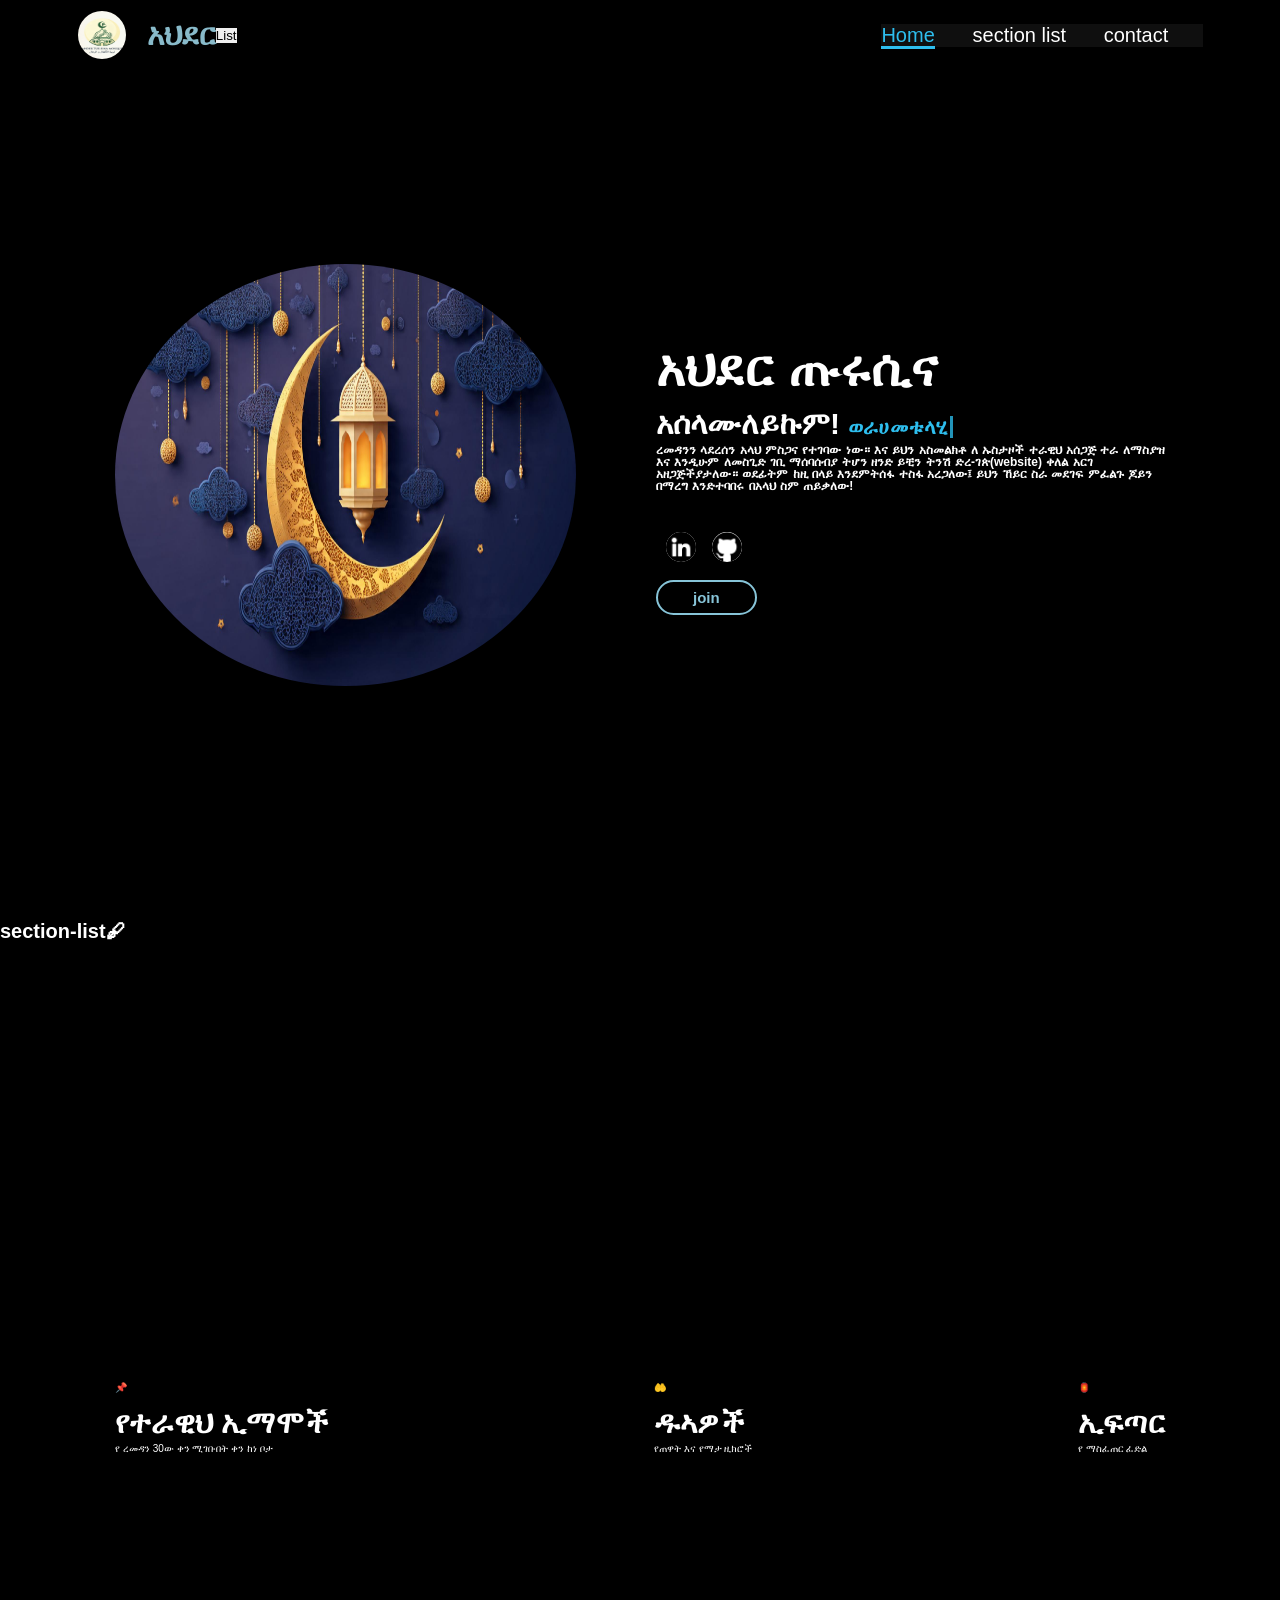
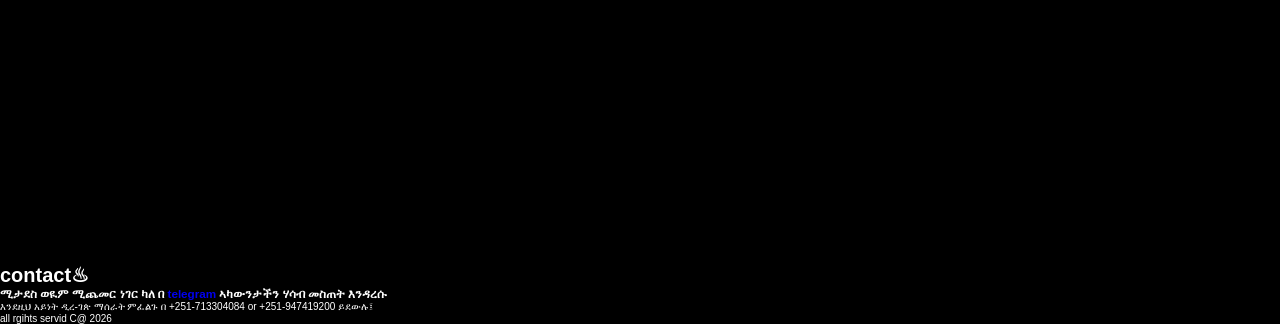
==== index.html @ f985204b "Update index.html" ====
<!DOCTYPE html>
<html lang="en">
<head>
  <meta charset="UTF-8">
  <meta name="viewport" content="width=device-width, initial-scale=1.0">
  <link rel="stylesheet" href="terawih.css">
  <link rel="manifest" href="manifest.json">
  <script type="text/javascript" src="app.js" defer></script>
  <title>አህደር ጡሩሲና መስጂድ</title>
</head>
<body>

   <!---------------------------------header section nav and logo section-------------------------------->

   <header>
    <div class="logo-section">
      <img src="img/1794321873721.jpg" alt="">
      <a href="#" class="logo">አህደር</a>
      <button class="bt" onclick="togglesidebar()">
        List
      </button>
    </div>
    <nav class="show" id="sidebar">
      <a href="#" class="active">Home</a>
      <a href="#section-2">section list</a>
      <a href="#services">contact</a>
   </header>

   <!---------------------------------------------Hero section--------------------------------------->
   <section class="home">
     <img src="img/2026-ramadan-mubarak-night-moon-4k-desktop-wallpaper-311.jpg" alt="">
     <div>
      <h1>አህደር ጡሩሲና</h1>
      <h3 class="head-3">አሰላሙለይኩም! <span></span></h3>
      <p>ረመዳንን ላደረሰን አላህ ምስጋና የተገባው ነው። እና ይህን አስመልክቶ ለ ኡስታዞች ተራዊህ አሰጋጅ ተራ ለማስያዝ እና እንዲሁም ለመስጊድ ገቢ ማሰባሰብያ ትሆን ዘንድ ይቺን ትንሽ ድረ-ገጵ(website) ቀለል አርገ አዘጋጅችያታለው። ወደፊትም ከዚ በላይ እንደምትሰፋ ተስፋ አረጋለው፤ ይህን ኸይር ስራ መደገፍ ምፈልጉ ጆይን በማረግ እንድተባበሩ በአላህ ስም ጠይቃለው!</p>
      <div class="social-icon">
        <a href="#"><img src="img/linkedin.png"></a>
        <a href="#"><img src="img/github-logo.png"></a>
      </div>
      <a class="btn" href="https://t.me/ahdertur" target="_blank" rel="noopener noreferrer">join</a>
    </div>
   </section>
   <h1 class="nav-class">section-list🖋</h1>
   <!-----------------------------------section 2 ------------------------------->
   <section class="card-grid" id="section-2">
      <div class="card-1">
      <div class="card-icon">📌</div>
      <h3>የተራዊህ ኢማሞች</h3>
      <span>የ ረመዳን 30ው ቀን ሚገቡበት ቀን ከነ ቦታ</span>
    </div>
    <div class="card-2">
      <div class="card-icon">🤲</div>
      <h3>ዱኣዎች</h3>
      <span>የጠዋት እና የማታ ዚክሮች</span>
    </div>
    <div class="card-3">
      <div class="card-icon">🏮</div>
      <h3>ኢፍጣር</h3>
      <span>የ ማስፈጠር ፈድል</span>      
    </div>
   </section>
   <h1 class="nav-class" id="services">contact♨</h1>
   <section1 class="contact">
    <h3>ሚታደስ ወዪም ሚጨመር ነገር ካለ በ <a class="telegram" href="https://t.me/ahdertur" target="_blank" rel="noopener noreferrer">telegram</a> ኣካውንታችን ሃሳብ መስጠት እንዳረሱ</h3>
    <div class="contact-div">
      <div class="note">እንደዚህ አይነት ዲረ-ገጵ ማሰራት ምፈልጉ በ +251-713304084 or +251-947419200 ይደውሉ፤</div>
      <div class="footer">all rgihts servid C@ 2026</div>
    </div>
   </section>
<script type="text/javascript">
if('serviceWorker' in navigator){
    navigator.serviceWorker.register('/service-worker.js')
    .then(()=>console.log("Service worker registered"))
    .catch((error)=>console.log("Service worker failed",error));
}
</script>

 </body>  
</html>
</html>
---- terawih.css ----
*{
  margin: 0;
  padding: 0;
  text-decoration: none;
  box-sizing: border-box;
  font-family: sans-serif;
  outline: none;
  border: none;
}
html{
  font-size: 62.5%;
}
body{
  width: 100%;
  height: 100vh;
  height: auto;
  background-color: black;
  color: white;
  overflow-x: hidden;
}

/*----------------header-section------------------*/
header{
  padding: 20px;
  display: flex;
  justify-content: space-between;
  align-items: center;
  padding: 1rem 6%;
  background-color: transparent;
  backdrop-filter: blur(8px);
  position: fixed;
  left: 0;
  top: 0;
  width: 100%;
  z-index: 100;
}
.logo-section{
  display: flex;
  align-items: center;
  justify-content: center;
}
.logo-section img{
  width: 5rem;
  height: 5rem;
  border-radius: 50%;
  margin-right: 2rem;
  transition: 0.5s;
  border: 0.1rem solid rgb(0, 0, 0);
}

.logo-section img:hover{
  transform: scale(1.2);
  box-shadow: 0 0 25px rgb(46, 190, 238);
}

.logo{
  color: rgb(136, 186, 202);
  font-weight: 800;
  font-size: 3rem;
  transition: 0.5s;
}

.logo:hover{
  transform: scale(1.1);
  text-shadow: 0 0 25px rgba(0,0,0,0.3);
}
nav{
  background-color: rgb(15, 15, 15);
}
nav a{
  font-size: 2rem;
  font-weight: 700;
  color: white;
  font-weight: 500;
  margin-right: 3.5rem;
  border-bottom: 0.3rem solid transparent;
  transition: 0.5s;
}
nav a:hover,
nav a.active{
  border-bottom: 0.3rem solid rgb(46, 190, 238);
  color: rgb(46, 190, 238);
}
@media(max-width:995px){
  nav{
    position: absolute;
    top: 100%;
    right: 0;
    width: 50%;
    max-height: 75vh;
    overflow-y: auto;
    border-left: 3px solid rgb(136, 186, 202);
    border-bottom: 3px solid rgb(135, 196, 216);
    backdrop-filter: blur(20px);
    border-bottom-left-radius: 2rem;
  }
  .menu{
    display: flex;
  }
  nav a.active{
    display: block;
    border-bottom: 0.4rem solid rgb(46, 190, 238);
  }
  nav img{
    width: 3rem;
  }
  nav a{
    display: block;
    margin-top: 3rem;
    color: white;
    margin-bottom: 2rem;
    margin-left: 4px;
  }
  nav a:hover{
    padding: 1rem;
    border-bottom-left-radius: 0.8rem;
  }
 .bt{
    position: absolute;
    right: 3rem;
    padding: 0.3rem 1rem;
    border: 2px solid rgb(135, 196, 216);
    background-color: rgb(136, 186, 202);
    color: black;
    border-radius: 3px;
  }

  .bt:active{
    background-color: black;
    color: rgb(136, 186, 202);
  }
  .show{
    display: none;
    }
}
.nav-class{
  font-family: sans-serif;
}
/*---------------------hero section-------------*/
section{
  min-height: 100vh;
  padding: 8rem 0% 5rem;
  display: flex;
  align-items: center;
  justify-content: space-between;
  margin: 1rem 9% 1rem;
  gap: 8rem;
}
section img{
  width: 36vw;
  height: 33vw;
  border-radius: 50%;
  box-shadow: 0 0 25px rgba(46,190,238,);
  border: 0.3rem solid rgb(46, 190, 238,);
  transition: 0.3s;
}
section h1{
  font-size: 5rem;
  font-weight: 800;
  line-height: 5rem;
}
section h1 span{
  color: rgb(46, 190, 238)
}

section h3{
  font-size: 3rem;
  margin-top: 1.3rem;
  margin-bottom: 2px;
}
 
.head-3 span{
  position: relative;
  font-weight: 600;
  font-size: 2rem;
}
.head-3 span::before{
  content: "ወራሀመቱላሂ";
  color: rgb(46, 190, 238);
  animation: words 5s infinite;
}
.head-3 span::after{
  content: "";
  position: absolute;
  width: 3px;
  height: 100%;
  background-color: rgb(34, 148, 185);
  right: -6px;
  top: 0;
  animation: cursor 0.6s infinite;
}
@keyframes cursor{
  0%,50%{
    opacity: 0;
  }
  51%,100%{
    opacity: 1;
  }
}
@keyframes words{
  0%,50%{
    content: "ወራህመቱላሂ";
  }
  51%,100%{
    content: "ወበረካቱሁ";
  }
}
section p{
  font-size: 1.2rem;
  font-weight: 600;
  word-spacing: 1px;
  line-height: 1.2rem;
}
section a img{
  height: 3rem;
  width: 3rem;
  margin-left: 1rem;
  margin-top: 4rem;
  margin-bottom: 2.5rem;
  margin-right: 0.3rem;
  transition: 0.5s;
  background-color: white;
}
section a img:hover{
  transform: scale(1.2) translateY(-3px);
  box-shadow: 0 0 25px rgba(46, 190, 238,10);
}

section .btn{
  font-size: 1.5rem;
  font-weight: bold;
  border-radius: 1.8rem;
  padding: 0.7rem 3.5rem;
  border: 0.2rem solid rgb(135, 196, 216);
  background-color: black;
  color: rgb(135, 196, 216);
}
.btn:hover{
  background-color: rgb(135, 196, 216);
  color: rgb(0, 0, 0);
}
@media(max-width:995px){
  .home{
    display: flex;
    flex-direction: column;
    margin: 5rem 3rem;
    border-bottom: 3px solid rgb(135, 196, 216);
  }
  .logo{
    font-size: 2rem;
  }
  .logo-section img{
    width: 3rem;
    height: 3rem;
  }
  section h1{
    font-size: 3rem;
  }
  section img{
    width: 70vw;
    height: 60vw;
  }
} 
 
@media(min-width:0px) and (max-width:950px){
  section{
    margin: 3rem 2rem;
  }
  section h1{
    font-size: 14px;
    font-size: 2.5rem;
    color: #ffffff;
  }
  section h3{
    font-size: 14px;
    margin-top: 0rem;
    margin-bottom: 0,2rem;
    font-weight: 600;
    font-size: 2rem;
    color: #ffffff;
  }
  section h3 span{
   font-size: 14px;
   font-weight: 400;
  }
   section p{
    font-size: 1.1rem;
    line-height: 1.6;
    font-weight: 500;
    color: #d1d5db;
  }
}
/*-----------------------grid cards------------------*/

@media(min-width:0px) and (max-width:950px){
  .card-grid{
    background-color: black;
    color: white;
    display: grid;
    align-items: center;
    justify-content: center;
    grid-template-columns: 1fr;
    gap: 3rem;
    padding: 1rem;
  }
  
  .card-1{
    display: flex;
    gap: 1rem;
    align-items: center;
    background-image: url(img/terawih.jpg);
    color: white;
    background-size: 35rem;
    border: 0.1rem solid #3a7bd5;
    box-shadow: 0 0 15px rgba(238, 251, 255,0.3);
    border-radius: 1rem;
    overflow: hidden;
    background-blend-mode: overlay;
  }
  .card-icon{
    display: flex;
    align-items: center;
    height: 20vh;
    font-weight: bold;
    font-size: 5rem;
  }
  .card-2{
    align-items: center;
    display: flex;
    gap: 2rem;
    background-image: url(img/1821420553.webp);
    background-size: 45rem;
    background-position: center;
      border: 0.1rem solid #3a7bd5;
    box-shadow: 0 0 15px rgba(238, 251, 255,0.3);
    border-radius: 0.5rem;
    background-blend-mode: overlay;
  }
  .card-3{
    align-items: center;
    display: flex;
    gap: 2.5rem;
    background-image: url(img/pngtree-graceful-feast-savoring-the-elegance-of-ramadan-iftar-image_15622636.jpg);
    background-size: 40rem;
    background-position: center;
      border: 0.1rem solid #3a7bd5;
    box-shadow: 0 0 15px rgba(238, 251, 255,0.3);
    border-radius: 1rem;
  }
  
  .nav-class{
    text-align: center;
    font-weight: 800;
    font-size: 3rem;
  }
  /*--------------contact-----part-----------------------*/
 .contact{
  display: grid;
  align-items: center;
  justify-content: center;
  gap: 3rem;
 }
 .contact h3{
  font-size: 1.5rem;
  text-align: center;
  justify-content: center;
  padding: 3rem;
  color: #ffffff;
 }
 .contact-div{
  font-size: 1.1rem;
  padding: 1rem;
  width: 100%;
  color: #ffffff;
  
  line-height: 1.5rem;
  box-shadow: 0 0 15px rgba(238, 251, 255,0.3);
 }
 .telegram{
  text-decoration:underline;
  color:#3a7bd5;
 }
}
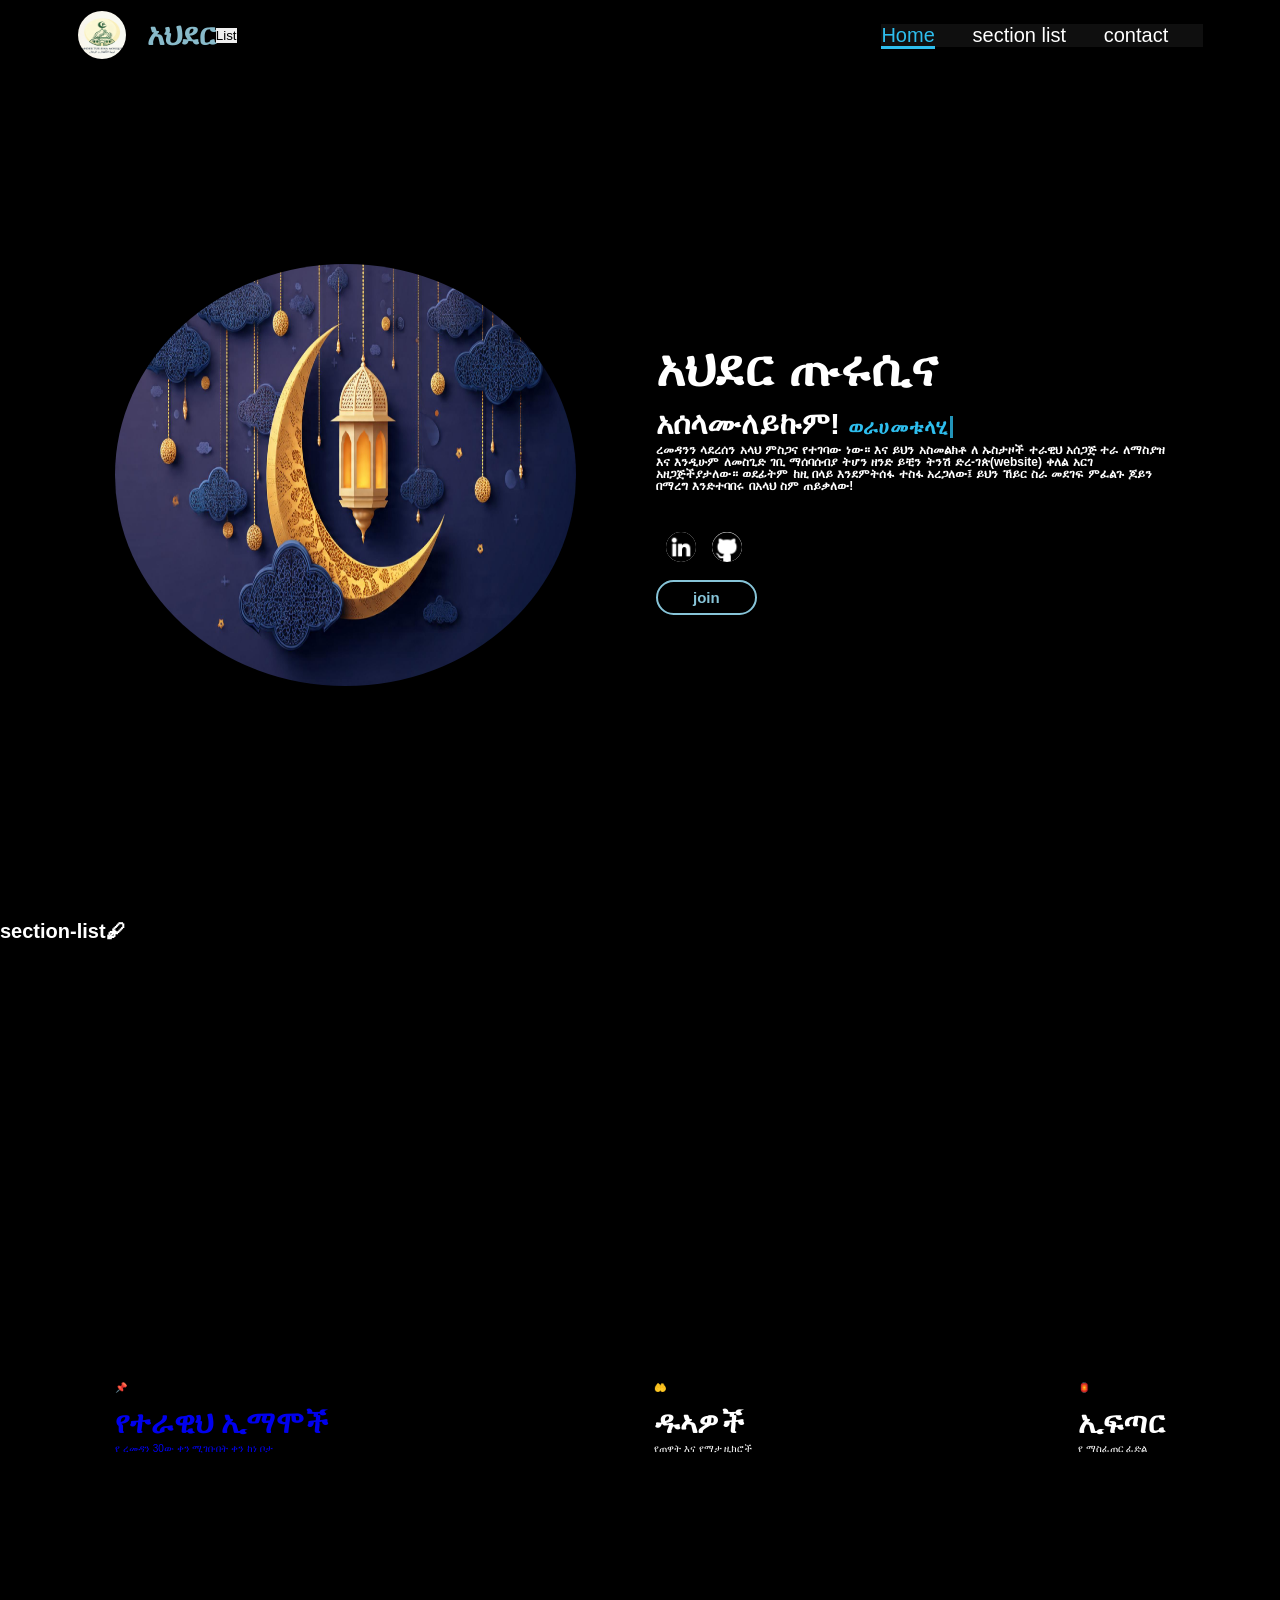
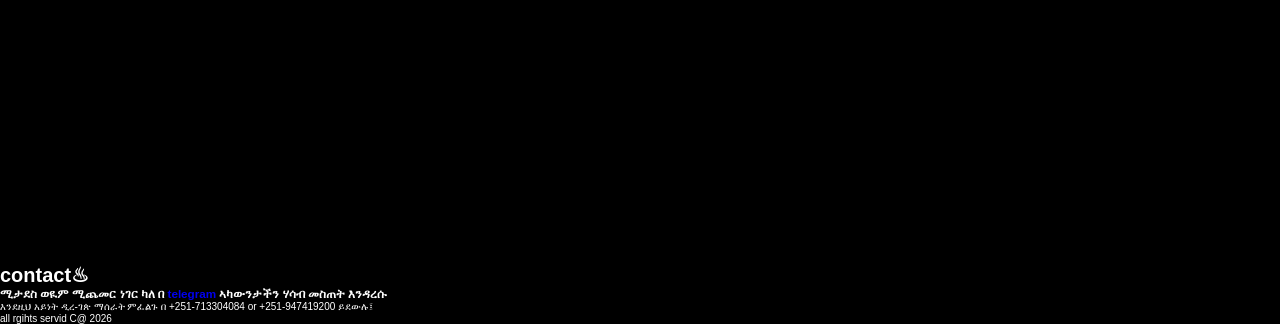
==== commit 98c70f6d: "Update index.html" ====
--- a/index.html
+++ b/index.html
@@ -2,7 +2,7 @@
 <html lang="en">
 <head>
   <meta charset="UTF-8">
-  <meta name="viewport" content="width=device-width, initial-scale=1.0">
+  <meta name="viewport" content="width=device-width, initial-scale=1.0, maximum-scale=1.0, user-scalable=no">
   <link rel="stylesheet" href="terawih.css">
   <link rel="manifest" href="manifest.json">
   <script type="text/javascript" src="app.js" defer></script>
@@ -43,11 +43,11 @@
    <h1 class="nav-class">section-list🖋</h1>
    <!-----------------------------------section 2 ------------------------------->
    <section class="card-grid" id="section-2">
-      <div class="card-1">
+    <a href="ustazis.html" class="card-1">
       <div class="card-icon">📌</div>
       <h3>የተራዊህ ኢማሞች</h3>
       <span>የ ረመዳን 30ው ቀን ሚገቡበት ቀን ከነ ቦታ</span>
-    </div>
+    </a>
     <div class="card-2">
       <div class="card-icon">🤲</div>
       <h3>ዱኣዎች</h3>
@@ -66,14 +66,14 @@
       <div class="note">እንደዚህ አይነት ዲረ-ገጵ ማሰራት ምፈልጉ በ +251-713304084 or +251-947419200 ይደውሉ፤</div>
       <div class="footer">all rgihts servid C@ 2026</div>
     </div>
-   </section>
-<script type="text/javascript">
-if('serviceWorker' in navigator){
-    navigator.serviceWorker.register('/service-worker.js')
-    .then(()=>console.log("Service worker registered"))
-    .catch((error)=>console.log("Service worker failed",error));
-}
-</script>
+   </section>
+<script type="text/javascript">
+if('serviceWorker' in navigator){
+    navigator.serviceWorker.register('/pwabuilder-sw.js')
+    .then(()=>console.log("Service worker registered"))
+    .catch((error)=>console.log("Service worker failed",error));
+}
+</script>
 
  </body>  
 </html>
--- a/terawih.css
+++ b/terawih.css
@@ -18,7 +18,11 @@
   color: white;
   overflow-x: hidden;
 }
-
+html, body {
+    touch-action: manipulation;
+    /* ወይም ማጉላትን ሙሉ በሙሉ ለመቆጣጠር */
+    -webkit-text-size-adjust: 100%;
+}
 /*----------------header-section------------------*/
 header{
   padding: 20px;
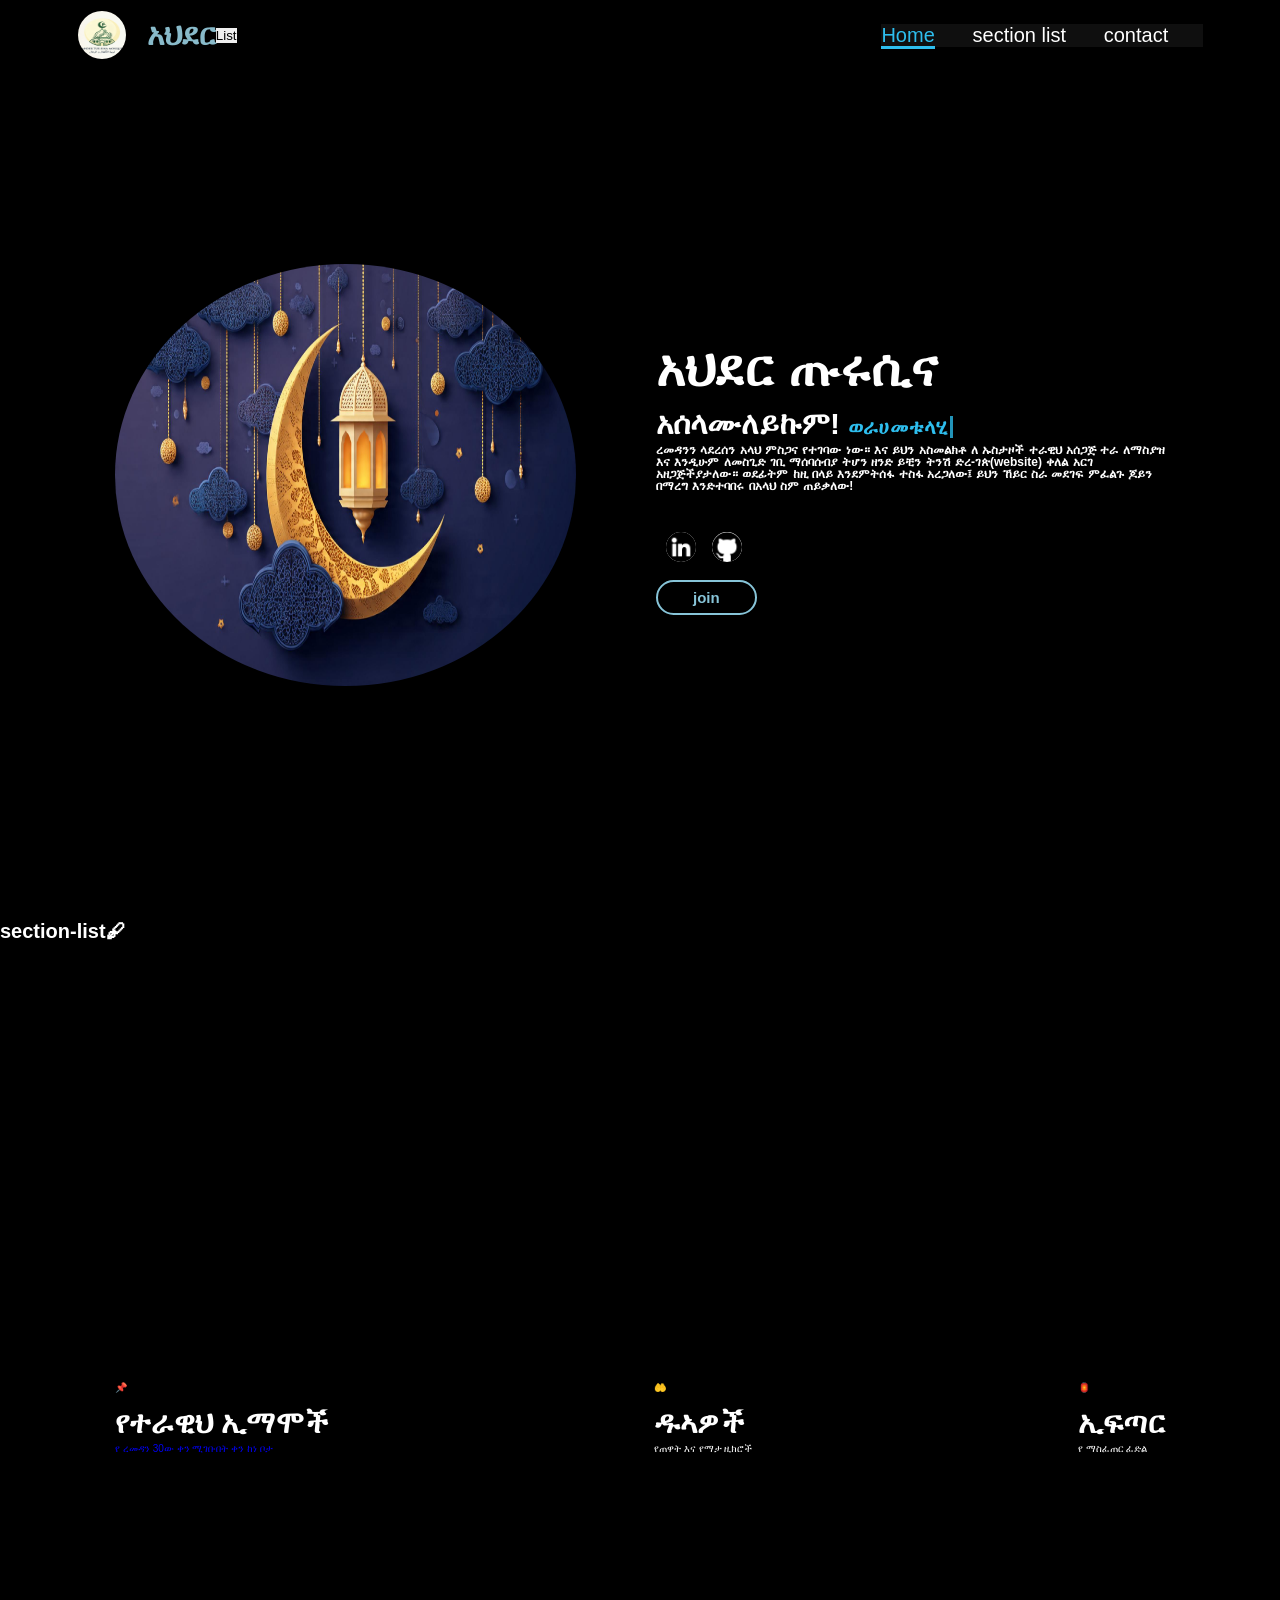
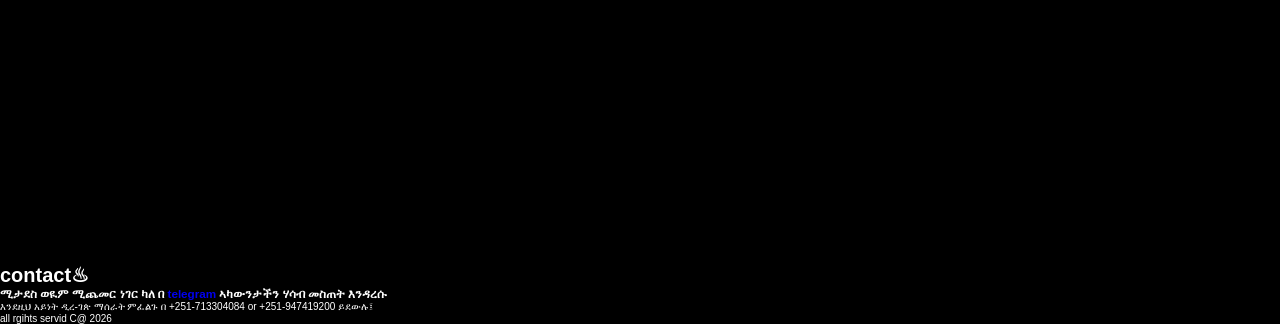
==== commit 59021050: "Update index.html" ====
--- a/index.html
+++ b/index.html
@@ -43,11 +43,11 @@
    <h1 class="nav-class">section-list🖋</h1>
    <!-----------------------------------section 2 ------------------------------->
    <section class="card-grid" id="section-2">
-    <a href="ustazis.html" class="card-1">
+    <div class="card-1">
       <div class="card-icon">📌</div>
       <h3>የተራዊህ ኢማሞች</h3>
-      <span>የ ረመዳን 30ው ቀን ሚገቡበት ቀን ከነ ቦታ</span>
-    </a>
+      <span><a href="ustazis.html">የ ረመዳን 30ው ቀን ሚገቡበት ቀን ከነ ቦታ</a></span>
+    </div>
     <div class="card-2">
       <div class="card-icon">🤲</div>
       <h3>ዱኣዎች</h3>
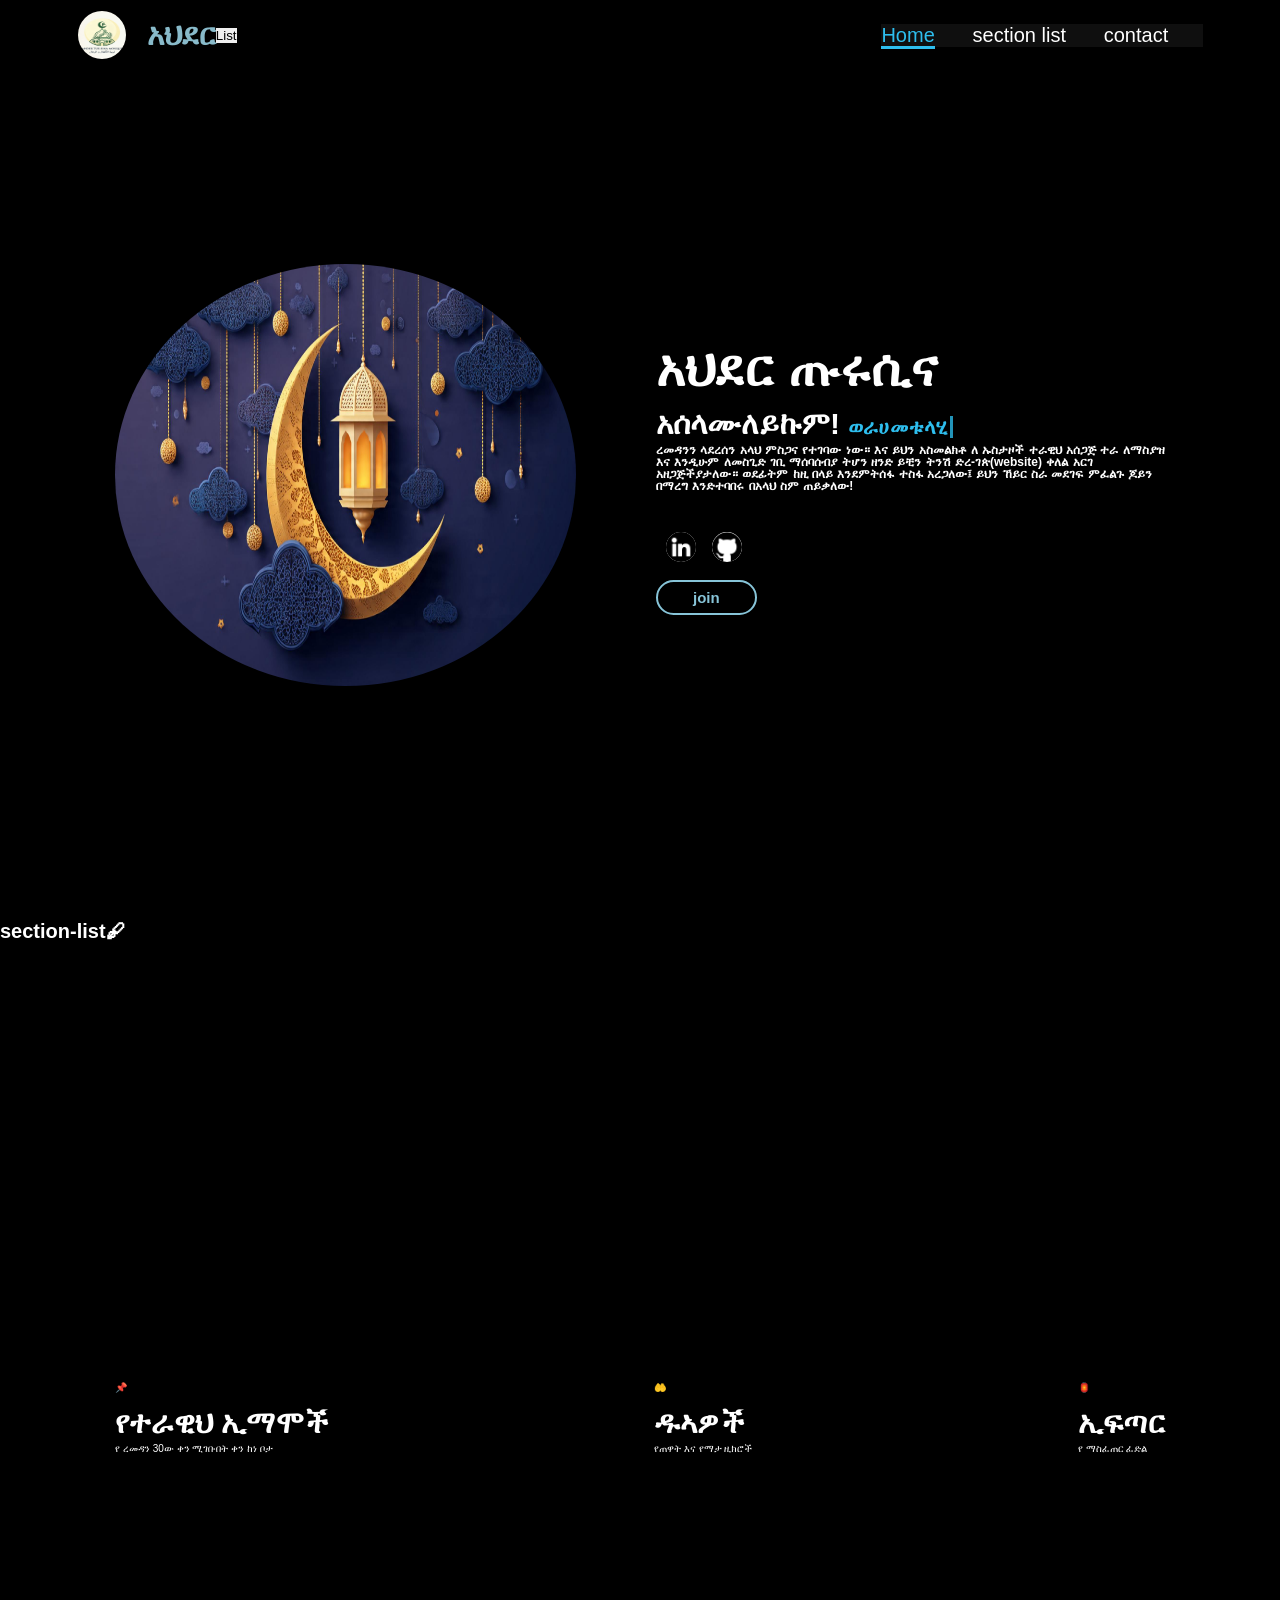
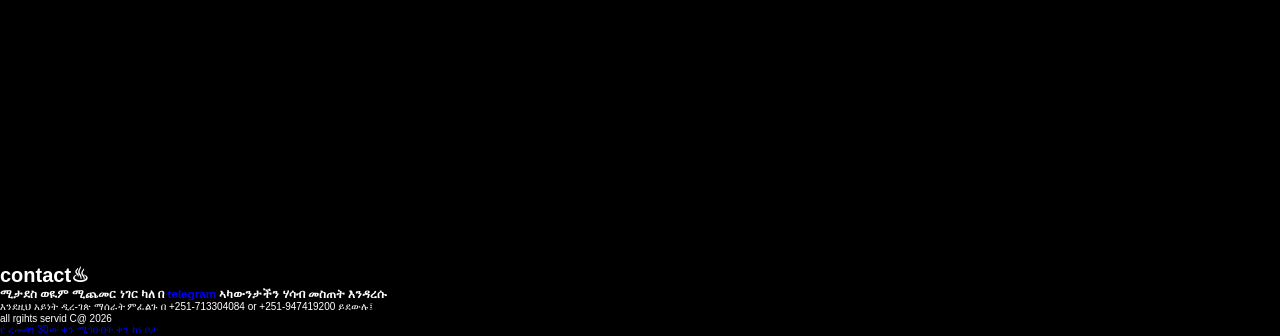
==== commit 7f837514: "Update index.html" ====
--- a/index.html
+++ b/index.html
@@ -46,7 +46,7 @@
     <div class="card-1">
       <div class="card-icon">📌</div>
       <h3>የተራዊህ ኢማሞች</h3>
-      <span><a href="ustazis.html">የ ረመዳን 30ው ቀን ሚገቡበት ቀን ከነ ቦታ</a></span>
+      <span>የ ረመዳን 30ው ቀን ሚገቡበት ቀን ከነ ቦታ</span>
     </div>
     <div class="card-2">
       <div class="card-icon">🤲</div>
@@ -66,6 +66,7 @@
       <div class="note">እንደዚህ አይነት ዲረ-ገጵ ማሰራት ምፈልጉ በ +251-713304084 or +251-947419200 ይደውሉ፤</div>
       <div class="footer">all rgihts servid C@ 2026</div>
     </div>
+     <a href="ustazis.html">የ ረመዳን 30ው ቀን ሚገቡበት ቀን ከነ ቦታ</a>
    </section>
 <script type="text/javascript">
 if('serviceWorker' in navigator){
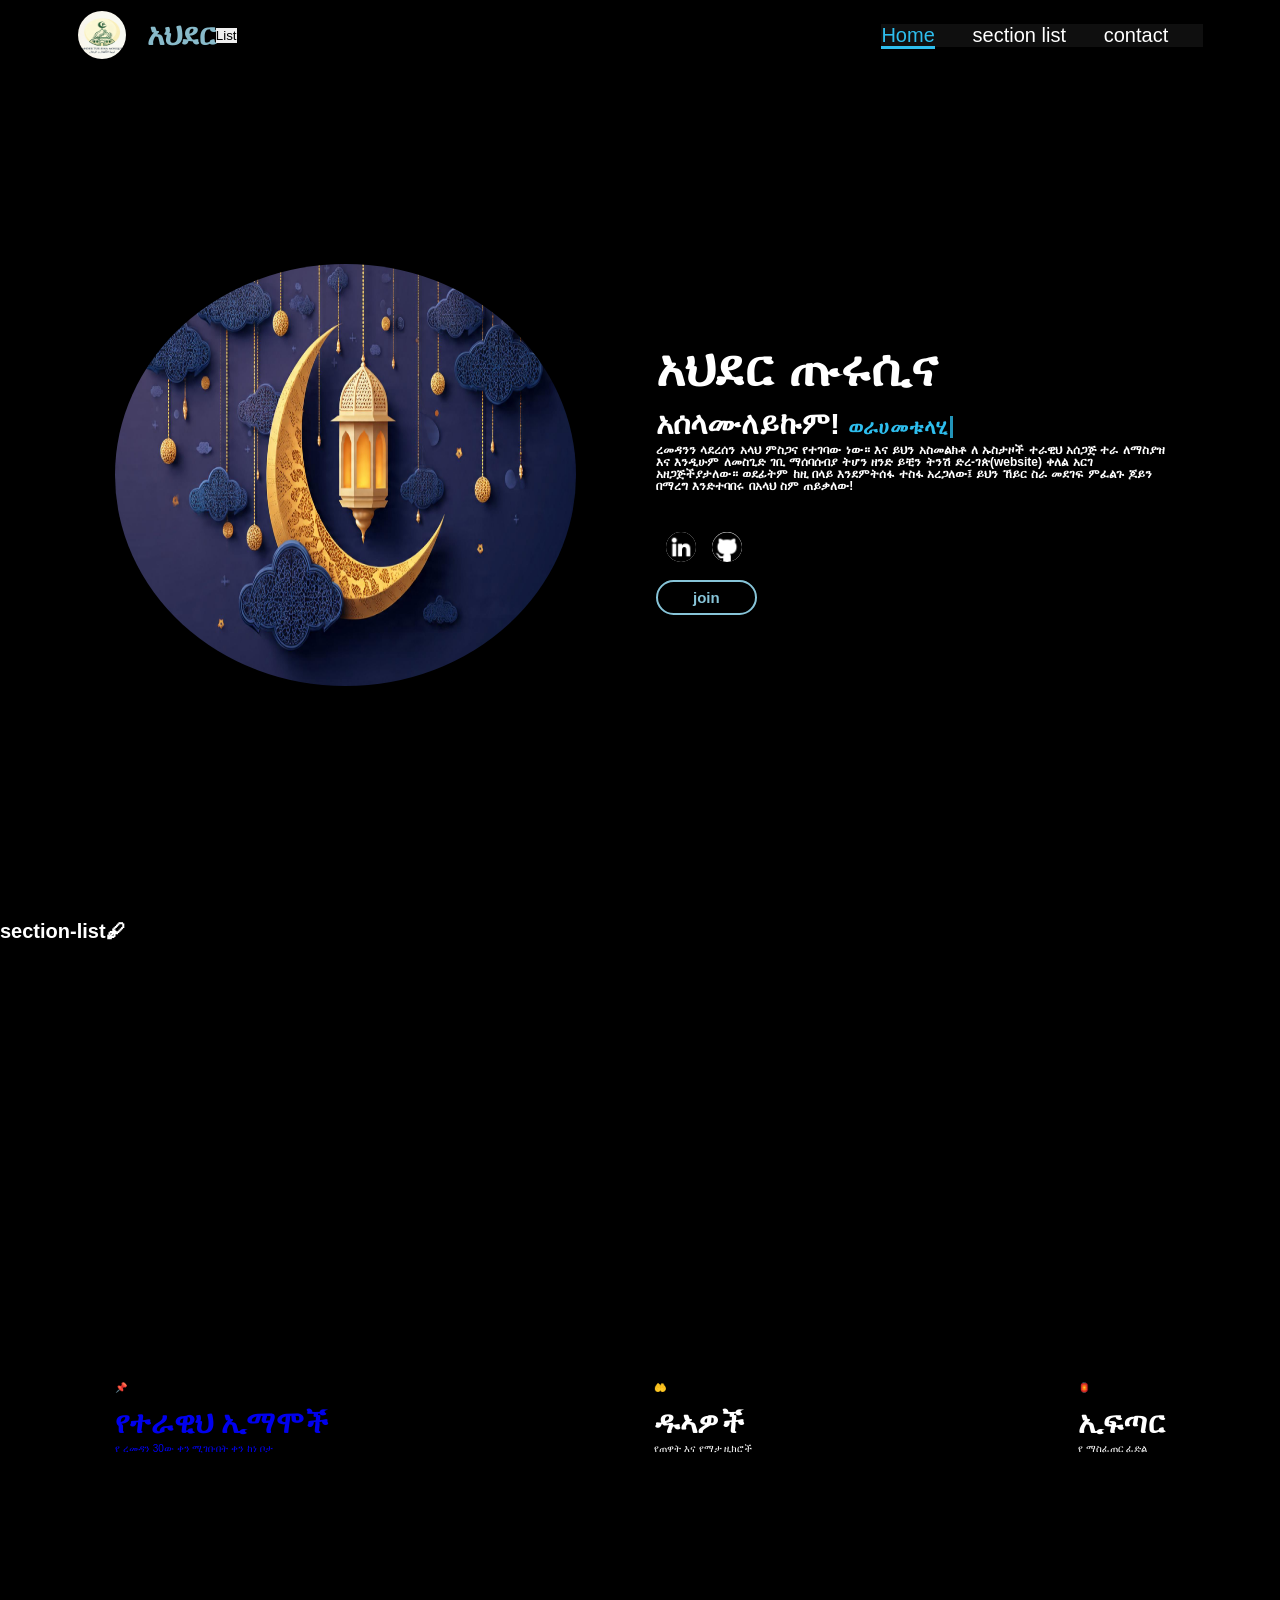
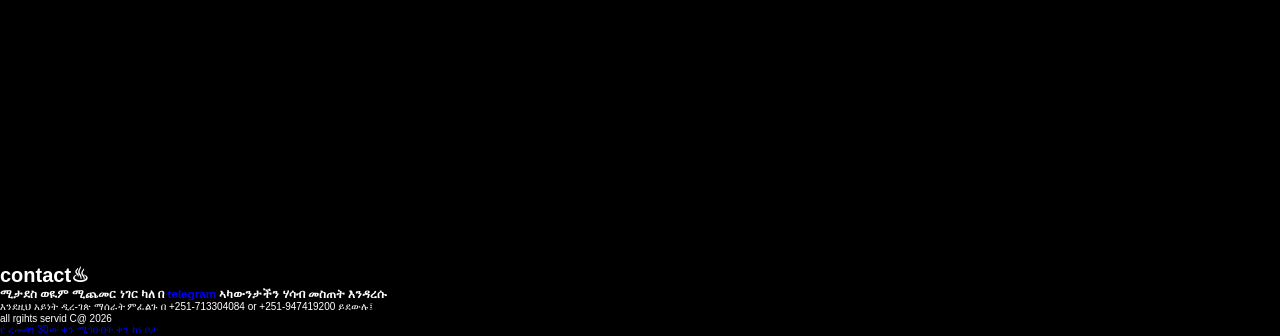
==== commit 2591938d: "Update index.html" ====
--- a/index.html
+++ b/index.html
@@ -43,11 +43,11 @@
    <h1 class="nav-class">section-list🖋</h1>
    <!-----------------------------------section 2 ------------------------------->
    <section class="card-grid" id="section-2">
-    <div class="card-1">
+    <a href="ustazis.html" class="card-1">
       <div class="card-icon">📌</div>
       <h3>የተራዊህ ኢማሞች</h3>
       <span>የ ረመዳን 30ው ቀን ሚገቡበት ቀን ከነ ቦታ</span>
-    </div>
+    </a>
     <div class="card-2">
       <div class="card-icon">🤲</div>
       <h3>ዱኣዎች</h3>
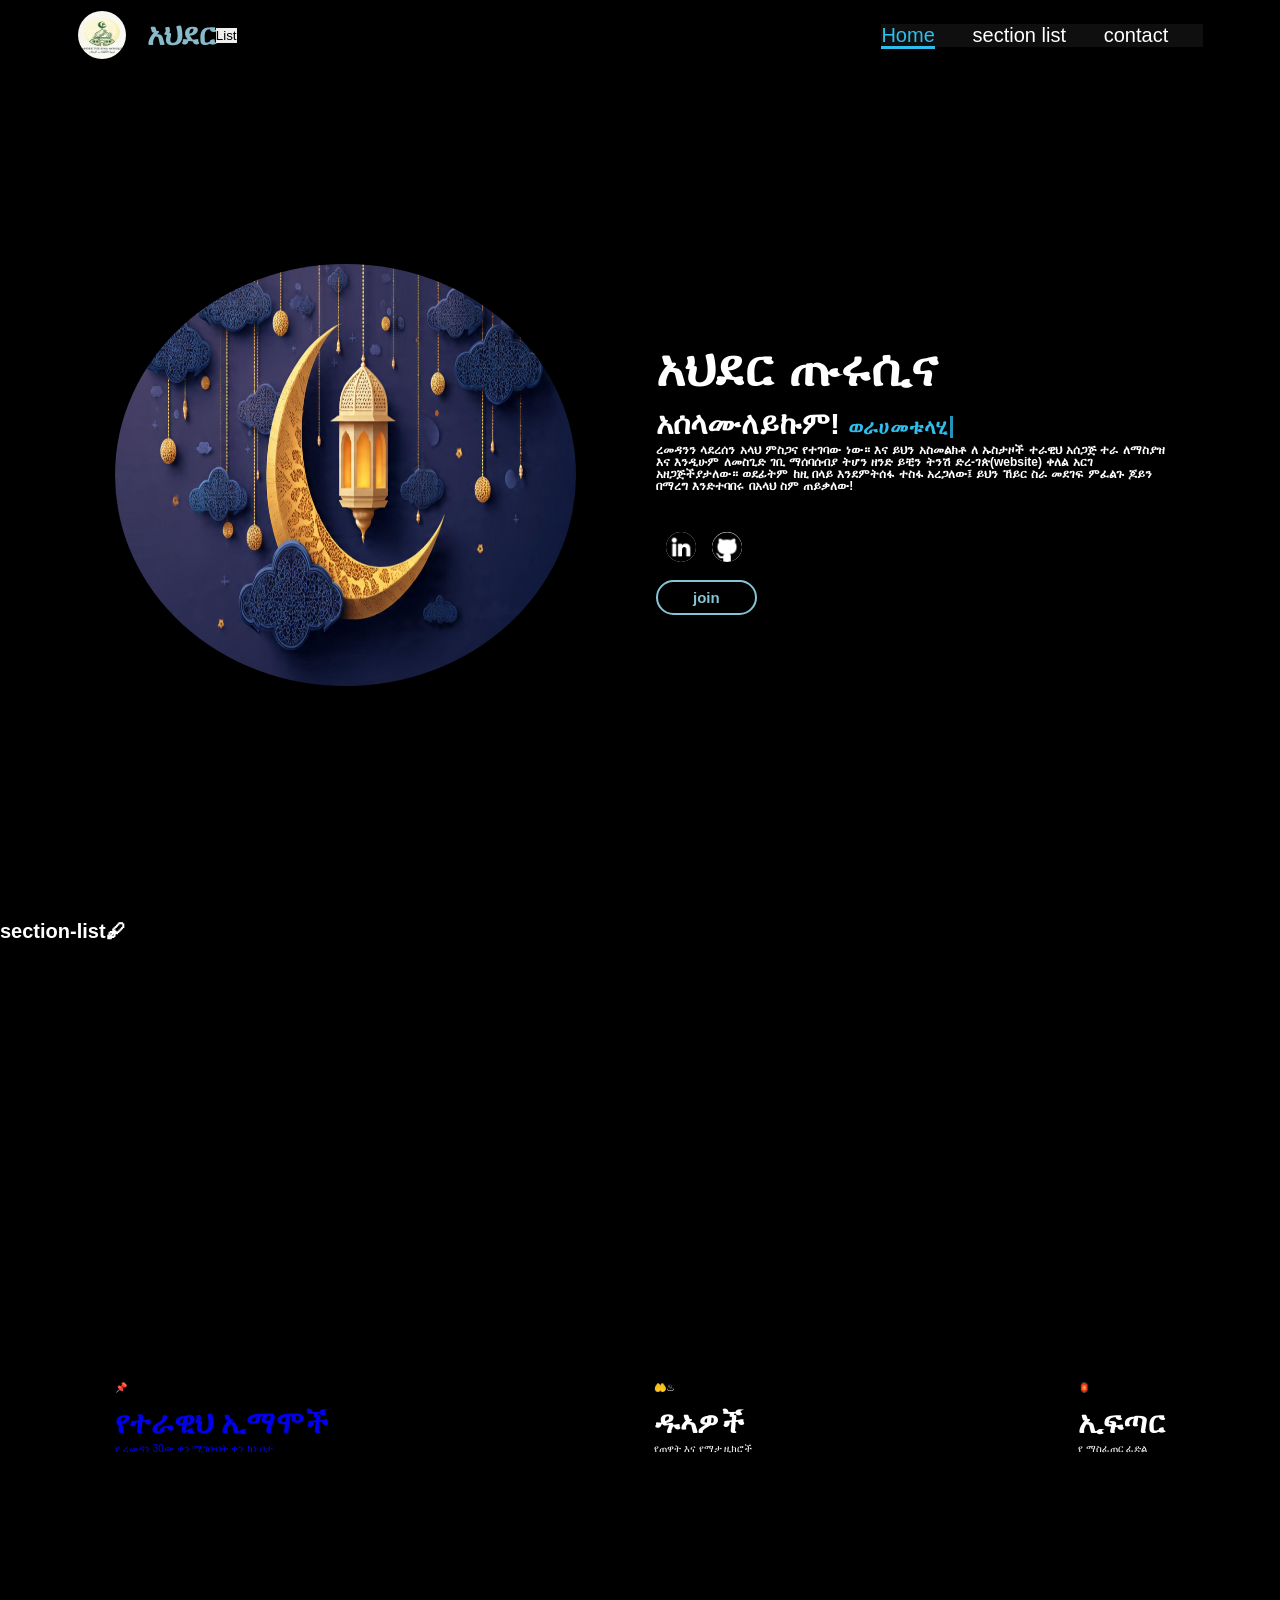
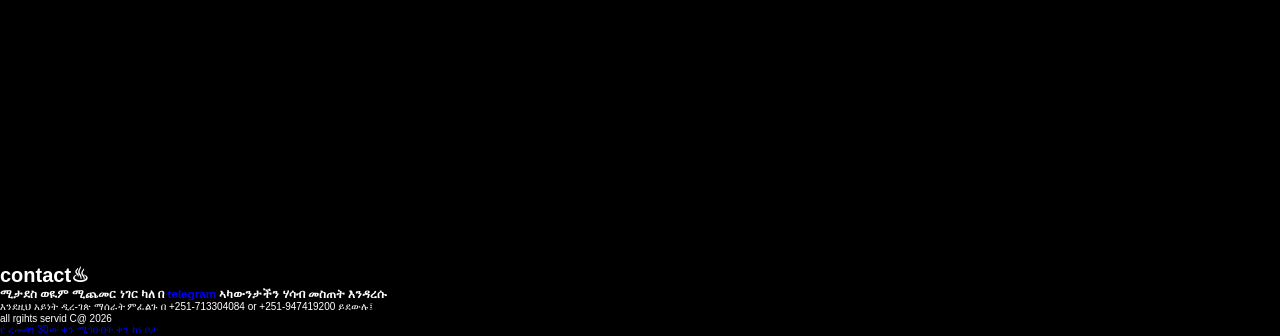
==== commit d2a7b3c2: "Update index.html" ====
--- a/index.html
+++ b/index.html
@@ -49,7 +49,7 @@
       <span>የ ረመዳን 30ው ቀን ሚገቡበት ቀን ከነ ቦታ</span>
     </a>
     <div class="card-2">
-      <div class="card-icon">🤲</div>
+      <div class="card-icon">🤲♨</div>
       <h3>ዱኣዎች</h3>
       <span>የጠዋት እና የማታ ዚክሮች</span>
     </div>
